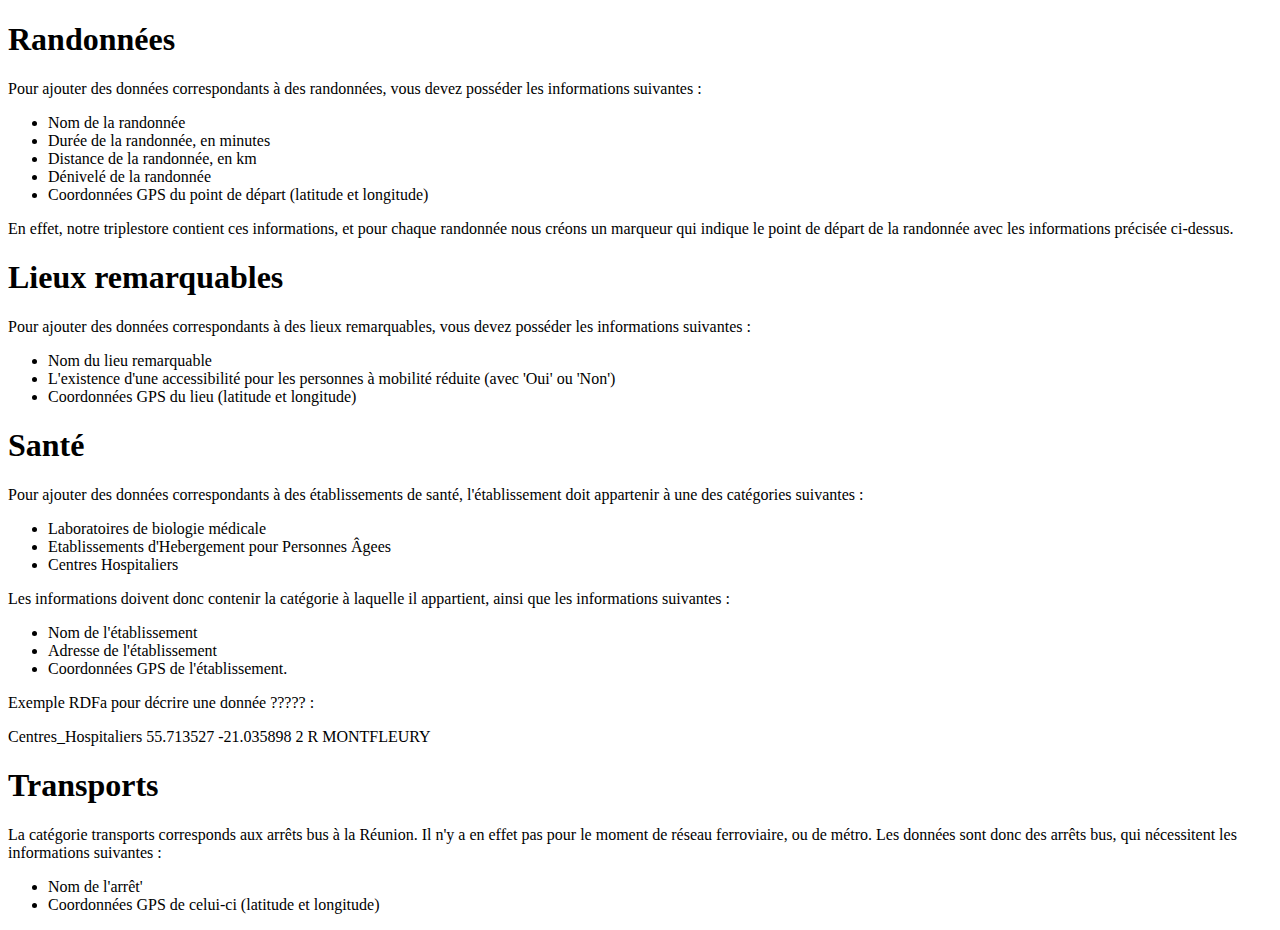
==== information.html @ e575c290 "add documentation" ====
<!DOCTYPE html>
<html lang="en">
<head>
    <meta charset="UTF-8">
    <meta name="viewport" content="width=device-width, initial-scale=1.0">
    <title>Informations</title>
</head>
<body>


    <h1>Randonnées</h1>
    <p>Pour ajouter des données correspondants à des randonnées, vous devez posséder les informations suivantes :</p>
    <ul>
        <li>Nom de la randonnée</li>
        <li>Durée de la randonnée, en minutes</li>
        <li>Distance de la randonnée, en km</li>
        <li>Dénivelé de la randonnée</li>
        <li>Coordonnées GPS du point de départ (latitude et longitude)</li>
    </ul>
    <p>En effet, notre triplestore contient ces informations,
        et pour chaque randonnée nous créons un marqueur qui indique le point de départ de la randonnée avec les informations
        précisée ci-dessus.
    </p>


    <h1>Lieux remarquables</h1>
    <p>Pour ajouter des données correspondants à des lieux remarquables, vous devez posséder les informations suivantes :</p>
    <ul>
        <li>Nom du lieu remarquable</li>
        <li>L'existence d'une accessibilité pour les personnes à mobilité réduite (avec 'Oui' ou 'Non')</li>
        <li>Coordonnées GPS du lieu (latitude et longitude)</li>
    </ul>


    <h1>Santé</h1>
    <p>Pour ajouter des données correspondants à des établissements de santé, l'établissement doit appartenir à une des catégories suivantes :</p>
    <ul>
        <li>Laboratoires de biologie médicale</li>
        <li>Etablissements d'Hebergement pour Personnes Âgees</li>
        <li>Centres Hospitaliers</li>
    </ul>
    <p>Les informations doivent donc contenir la catégorie à laquelle il appartient, ainsi que les informations suivantes :</p>
    <ul>
        <li>Nom de l'établissement</li>
        <li>Adresse de l'établissement</li>
        <li>Coordonnées GPS de l'établissement.</li>
    </ul>
    <p>Exemple RDFa pour décrire une donnée ????? :</p>
    <div xmlns:tm="http://www.thomasandmax.com/">
        <span property="rdf:type">Centres_Hospitaliers</span>
        <span property="tm:long">55.713527</span>
        <span property="tm:lat">-21.035898</span>
        <span property="tm:aAdresse">2 R MONTFLEURY</span>
    </div>


    <h1>Transports</h1>
    <p>La catégorie transports corresponds aux arrêts bus à la Réunion. Il n'y a en effet pas pour le moment de 
        réseau ferroviaire, ou de métro. Les données sont donc des arrêts bus, qui nécessitent les informations suivantes :
    </p>
    <ul>
        <li>Nom de l'arrêt'</li>
        <li>Coordonnées GPS de celui-ci (latitude et longitude)</li>
    </ul>
</body>
</html>
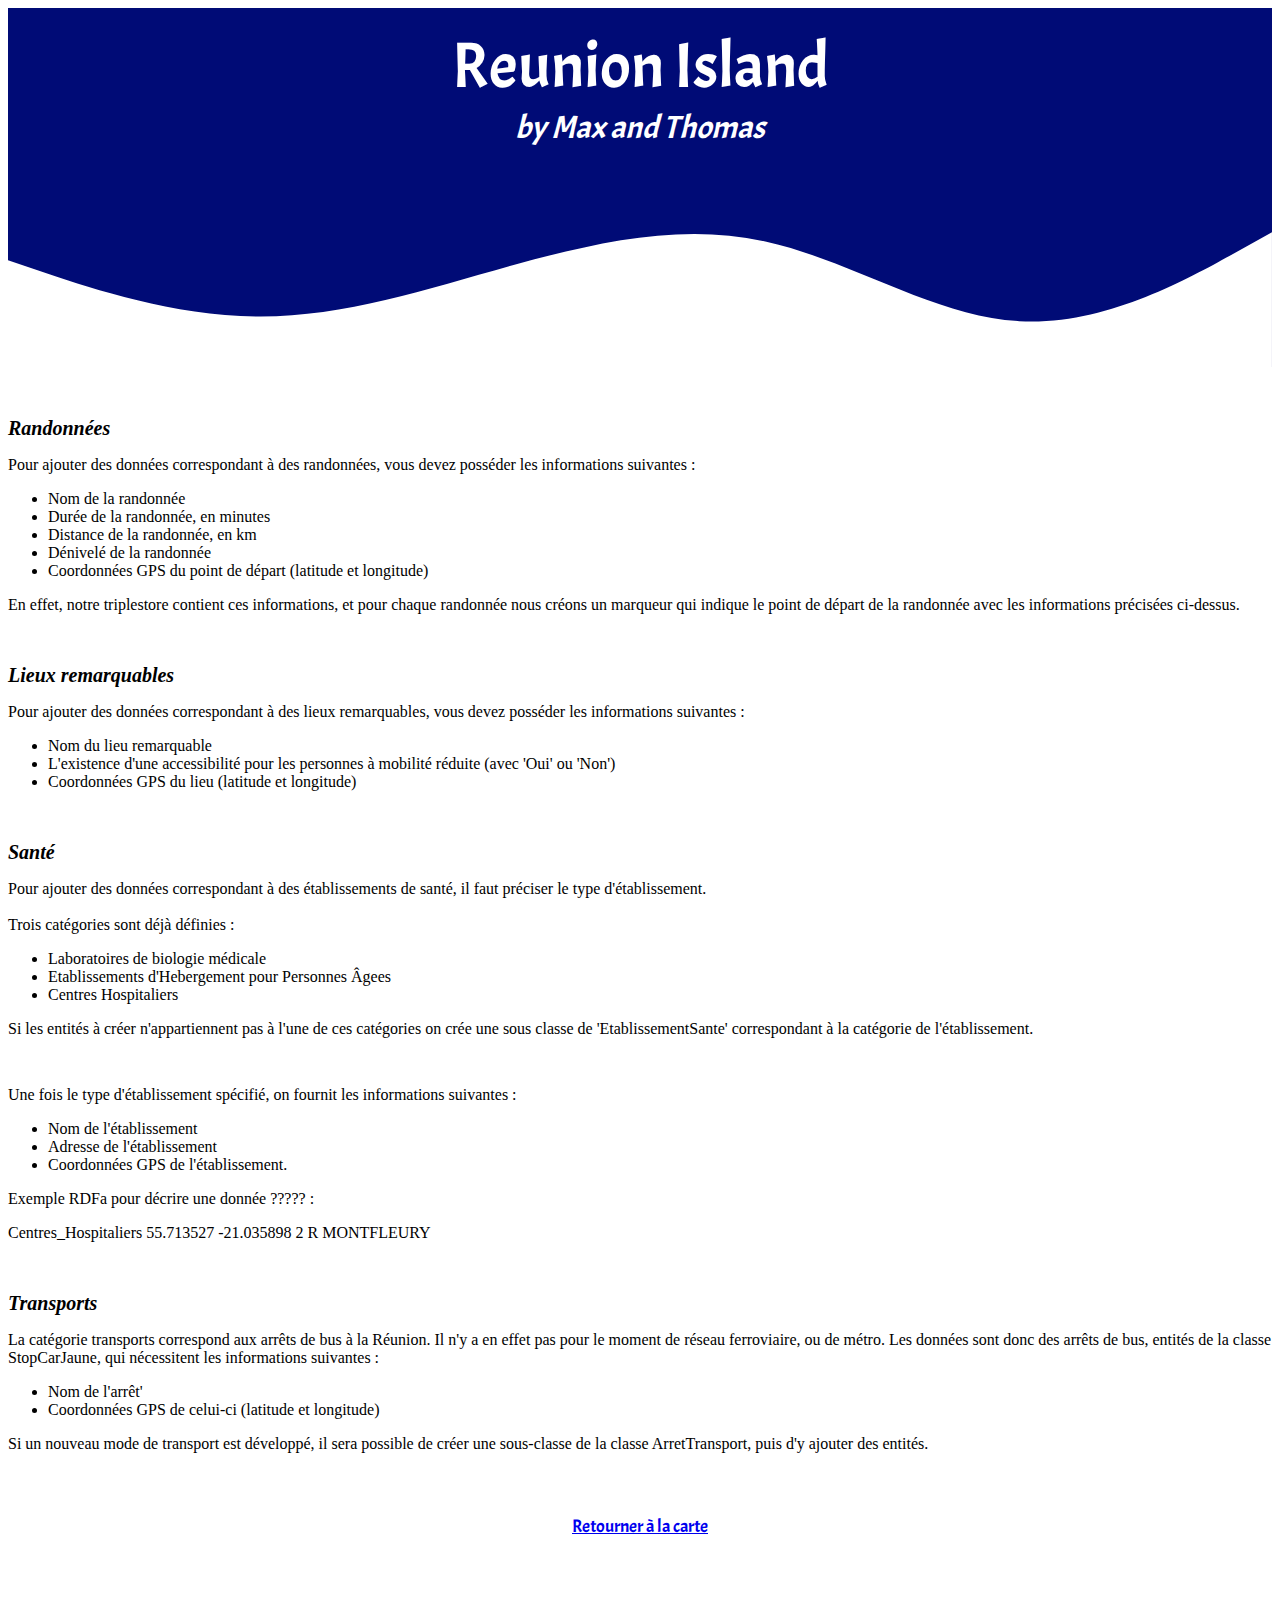
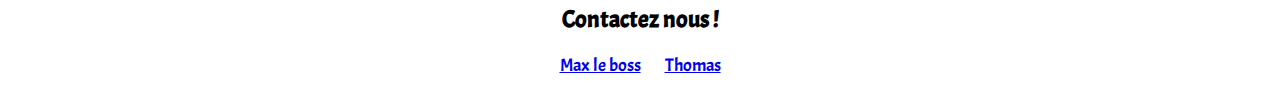
==== commit f35584b0: "modif page description, ajouts stylistiques, ..." ====
--- a/information.html
+++ b/information.html
@@ -1,15 +1,24 @@
 <!DOCTYPE html>
 <html lang="en">
 <head>
+    <link rel="stylesheet" href="style.css">
+    <link rel="preconnect" href="https://fonts.gstatic.com">
+    <link href="https://fonts.googleapis.com/css2?family=Acme&display=swap" rel="stylesheet"> 
     <meta charset="UTF-8">
     <meta name="viewport" content="width=device-width, initial-scale=1.0">
     <title>Informations</title>
 </head>
 <body>
 
+    <div class = "wave-container">
+            <br/><t2>Reunion Island</t2><br/>
+            <t1>by Max and Thomas</t1>
+            <svg xmlns="http://www.w3.org/2000/svg" viewBox="0 0 1440 250"><path fill="#fff" fill-opacity="1" d="M0,128L48,144C96,160,192,192,288,192C384,192,480,160,576,133.3C672,107,768,85,864,106.7C960,128,1056,192,1152,197.3C1248,203,1344,149,1392,122.7L1440,96L1440,320L1392,320C1344,320,1248,320,1152,320C1056,320,960,320,864,320C768,320,672,320,576,320C480,320,384,320,288,320C192,320,96,320,48,320L0,320Z"></path></svg>
+        </div>
+
 
     <h1>Randonnées</h1>
-    <p>Pour ajouter des données correspondants à des randonnées, vous devez posséder les informations suivantes :</p>
+    <p>Pour ajouter des données correspondant à des randonnées, vous devez posséder les informations suivantes :</p>
     <ul>
         <li>Nom de la randonnée</li>
         <li>Durée de la randonnée, en minutes</li>
@@ -19,12 +28,12 @@
     </ul>
     <p>En effet, notre triplestore contient ces informations,
         et pour chaque randonnée nous créons un marqueur qui indique le point de départ de la randonnée avec les informations
-        précisée ci-dessus.
+        précisées ci-dessus.
     </p>
 
 
     <h1>Lieux remarquables</h1>
-    <p>Pour ajouter des données correspondants à des lieux remarquables, vous devez posséder les informations suivantes :</p>
+    <p>Pour ajouter des données correspondant à des lieux remarquables, vous devez posséder les informations suivantes :</p>
     <ul>
         <li>Nom du lieu remarquable</li>
         <li>L'existence d'une accessibilité pour les personnes à mobilité réduite (avec 'Oui' ou 'Non')</li>
@@ -33,13 +42,17 @@
 
 
     <h1>Santé</h1>
-    <p>Pour ajouter des données correspondants à des établissements de santé, l'établissement doit appartenir à une des catégories suivantes :</p>
+    <p>Pour ajouter des données correspondant à des établissements de santé, il faut préciser le type d'établissement. <br/><br/>
+    Trois catégories sont déjà définies :</p>
     <ul>
         <li>Laboratoires de biologie médicale</li>
         <li>Etablissements d'Hebergement pour Personnes Âgees</li>
         <li>Centres Hospitaliers</li>
     </ul>
-    <p>Les informations doivent donc contenir la catégorie à laquelle il appartient, ainsi que les informations suivantes :</p>
+
+    <p> Si les entités à créer n'appartiennent pas à l'une de ces catégories on crée une sous classe de 'EtablissementSante' correspondant à la catégorie de l'établissement.</p>
+
+    <p> Une fois le type d'établissement spécifié, on fournit les informations suivantes :</p>
     <ul>
         <li>Nom de l'établissement</li>
         <li>Adresse de l'établissement</li>
@@ -55,12 +68,24 @@
 
 
     <h1>Transports</h1>
-    <p>La catégorie transports corresponds aux arrêts bus à la Réunion. Il n'y a en effet pas pour le moment de 
-        réseau ferroviaire, ou de métro. Les données sont donc des arrêts bus, qui nécessitent les informations suivantes :
+    <p>La catégorie transports correspond aux arrêts de bus à la Réunion. Il n'y a en effet pas pour le moment de 
+        réseau ferroviaire, ou de métro. Les données sont donc des arrêts de bus, entités de la classe StopCarJaune, qui nécessitent les informations suivantes :
     </p>
     <ul>
         <li>Nom de l'arrêt'</li>
         <li>Coordonnées GPS de celui-ci (latitude et longitude)</li>
     </ul>
+
+    <p> Si un nouveau mode de transport est développé, il sera possible de créer une sous-classe de la classe ArretTransport, puis d'y ajouter des entités. </p>
+
+    <div class = "bottom">
+        <div class="link"><br/><br/>
+        <a href="index.html">Retourner à la carte</a><br/><br/>
+        </div>
+        <br/>
+        <h2>Contactez nous !</h2>
+        <a target="_blank" href="https://www.linkedin.com/in/max-lemasquerier-a70a31175/">Max le boss</a>&nbsp;&nbsp;&nbsp;&nbsp;&nbsp;&nbsp;&nbsp;
+        <a target="_blank" href="https://www.linkedin.com/in/thomas-de-lard/31175/">Thomas</a><br/><br/>
+    </div>
 </body>
 </html>--- a/style.css
+++ b/style.css
@@ -0,0 +1,207 @@
+#mapid {
+  margin-top : 10px;
+  height: 500px;
+  width: 500px;
+}
+
+.page{
+	width : 780px;
+	margin : auto;
+	font-size : 10px;
+	font-family : 'Source sans Pro', Calibri, Tahoma, sans-serif;
+}
+
+t2{
+	font-family: 'Acme', sans-serif;
+	font-size : 64px;
+}
+
+t1{
+	font-family: 'Acme', sans-serif;
+	font-size : 32px;
+	font-style: italic;
+}
+
+
+.wave-container {
+
+  position: relative;
+  text-align: center;
+  overflow: hidden;
+  color: #fff;
+  background : #000b76;
+}
+
+.wave-container > svg{
+	display: block;
+}
+
+.sec-gauche{
+	float : left;
+	font-weight : bold;
+	width: 550px;
+}
+
+.sec-droite{
+	margin-left : 250px;
+	margin-top : 37px;
+
+}
+
+h1{
+	font-style: italic;
+	font-size: 20px;
+	margin-top: 50px;
+}
+
+h2{
+	font-family: 'Acme', sans-serif;
+	font-size : 24px;
+
+}
+
+.bottom{
+	display: block;
+	font-family: 'Acme', sans-serif;
+	text-align: center;
+	font-size: 18px;
+}
+
+#menu{
+	display: block;
+	font-family: 'Acme', sans-serif;
+	font-size : 18px;
+}
+
+.label{
+	font-style: italic;
+	font-size: 24px;
+}
+
+
+
+
+
+p,
+p a { 
+	color: black;
+	text-decoration: none;
+}
+
+p a:hover,
+p a:focus {
+	text-decoration: underline;
+}
+
+p + p {
+	margin-top: 3em;
+}
+
+form p {
+	margin: 25px 0;
+	color: darkgrey;
+}
+
+.detail {
+	position: absolute;
+	text-align: right;
+	right: 5px;
+	bottom: 5px;
+	width: 50%;
+}
+
+a[href*="intent"] {
+	display:inline-block;
+	margin-top: 0.4em;
+	padding-left: 25px;
+	background: url(bird.png) 0 4px no-repeat;
+}
+
+
+
+/*
+	Demo CSS code
+*/
+
+[type="checkbox"]:not(:checked),
+[type="checkbox"]:checked {
+	position: absolute;
+	left: -9999px;
+}
+[type="checkbox"]:not(:checked) + label,
+[type="checkbox"]:checked + label {
+	position: relative;
+	padding-left: 75px;
+	cursor: pointer;
+}
+[type="checkbox"]:not(:checked) + label:before,
+[type="checkbox"]:checked + label:before,
+[type="checkbox"]:not(:checked) + label:after,
+[type="checkbox"]:checked + label:after {
+	content: '';
+	position: absolute;
+}
+[type="checkbox"]:not(:checked) + label:before,
+[type="checkbox"]:checked + label:before {
+	left:0; top: -3px;
+	width: 65px; height: 30px;
+	background: #DDDDDD;
+	border-radius: 15px;
+	-webkit-transition: background-color .2s;
+	-moz-transition: background-color .2s;
+	-ms-transition: background-color .2s;
+	transition: background-color .2s;
+}
+[type="checkbox"]:not(:checked) + label:after,
+[type="checkbox"]:checked + label:after {
+	width: 20px; height: 20px;
+	-webkit-transition: all .2s;
+	-moz-transition: all .2s;
+	-ms-transition: all .2s;
+	transition: all .2s;
+	border-radius: 50%;
+	background: #7F8C9A;
+	top: 2px; left: 5px;
+}
+
+/* on checked */
+[type="checkbox"]:checked + label:before {
+	background:#34495E; 
+}
+[type="checkbox"]:checked + label:after {
+	background: #99ccff;
+	top: 2px; left: 40px;
+}
+
+[type="checkbox"]:checked + label .ui,
+[type="checkbox"]:not(:checked) + label .ui:before,
+[type="checkbox"]:checked + label .ui:after {
+	position: absolute;
+	left: 6px;
+	width: 65px;
+	border-radius: 15px;
+	font-size: 14px;
+	font-weight: bold;
+	line-height: 22px;
+	-webkit-transition: all .2s;
+	-moz-transition: all .2s;
+	-ms-transition: all .2s;
+	transition: all .2s;
+}
+[type="checkbox"]:not(:checked) + label .ui:before {
+	content: "no";
+	left: 32px
+}
+[type="checkbox"]:checked + label .ui:after {
+	content: "yes";
+	color: orange;
+}
+[type="checkbox"]:focus + label:before {
+	border: 1px dashed #777;
+	-webkit-box-sizing: border-box;
+	-moz-box-sizing: border-box;
+	-ms-box-sizing: border-box;
+	box-sizing: border-box;
+	margin-top: -1px;
+}
+
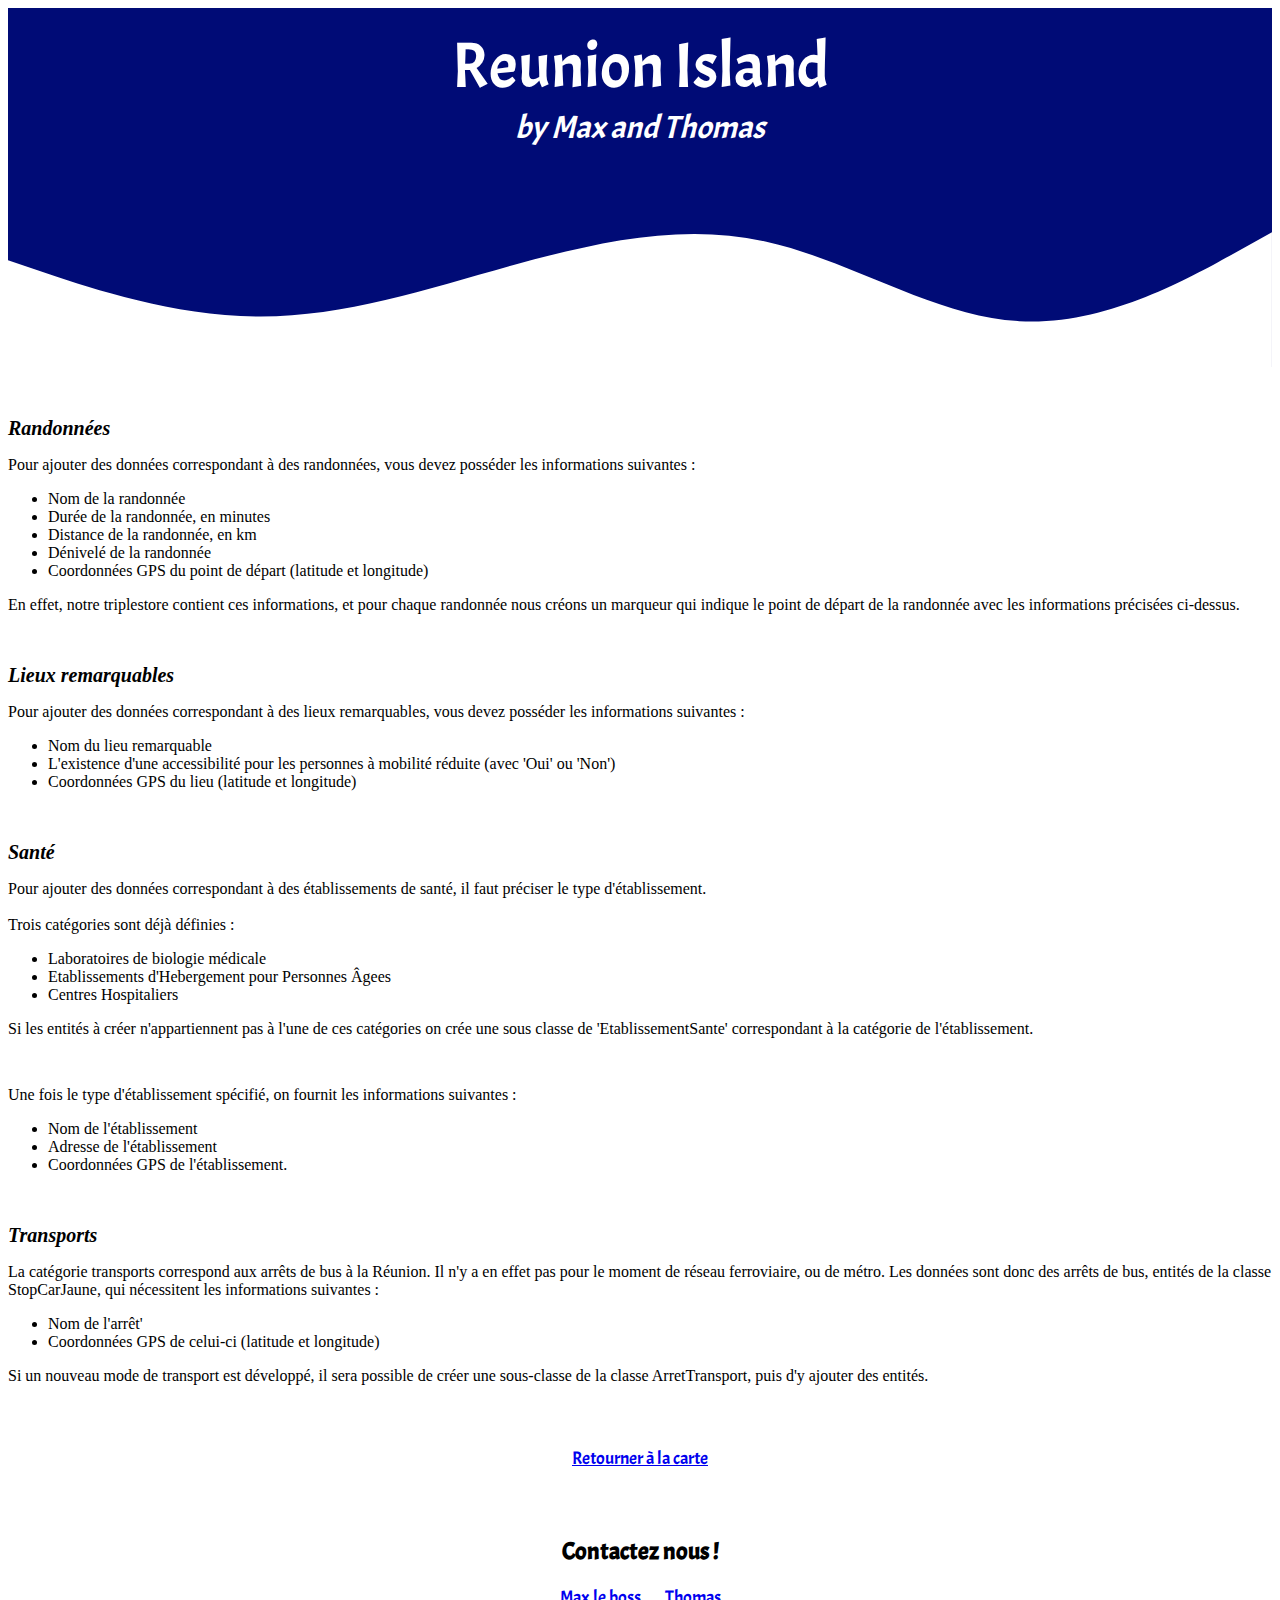
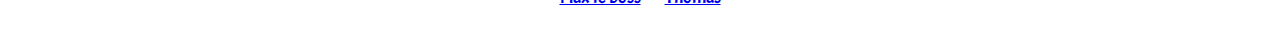
==== commit fc77b346: "remove rdfa attempts" ====
--- a/information.html
+++ b/information.html
@@ -58,15 +58,7 @@
         <li>Adresse de l'établissement</li>
         <li>Coordonnées GPS de l'établissement.</li>
     </ul>
-    <p>Exemple RDFa pour décrire une donnée ????? :</p>
-    <div xmlns:tm="http://www.thomasandmax.com/">
-        <span property="rdf:type">Centres_Hospitaliers</span>
-        <span property="tm:long">55.713527</span>
-        <span property="tm:lat">-21.035898</span>
-        <span property="tm:aAdresse">2 R MONTFLEURY</span>
-    </div>
-
-
+    
     <h1>Transports</h1>
     <p>La catégorie transports correspond aux arrêts de bus à la Réunion. Il n'y a en effet pas pour le moment de 
         réseau ferroviaire, ou de métro. Les données sont donc des arrêts de bus, entités de la classe StopCarJaune, qui nécessitent les informations suivantes :
